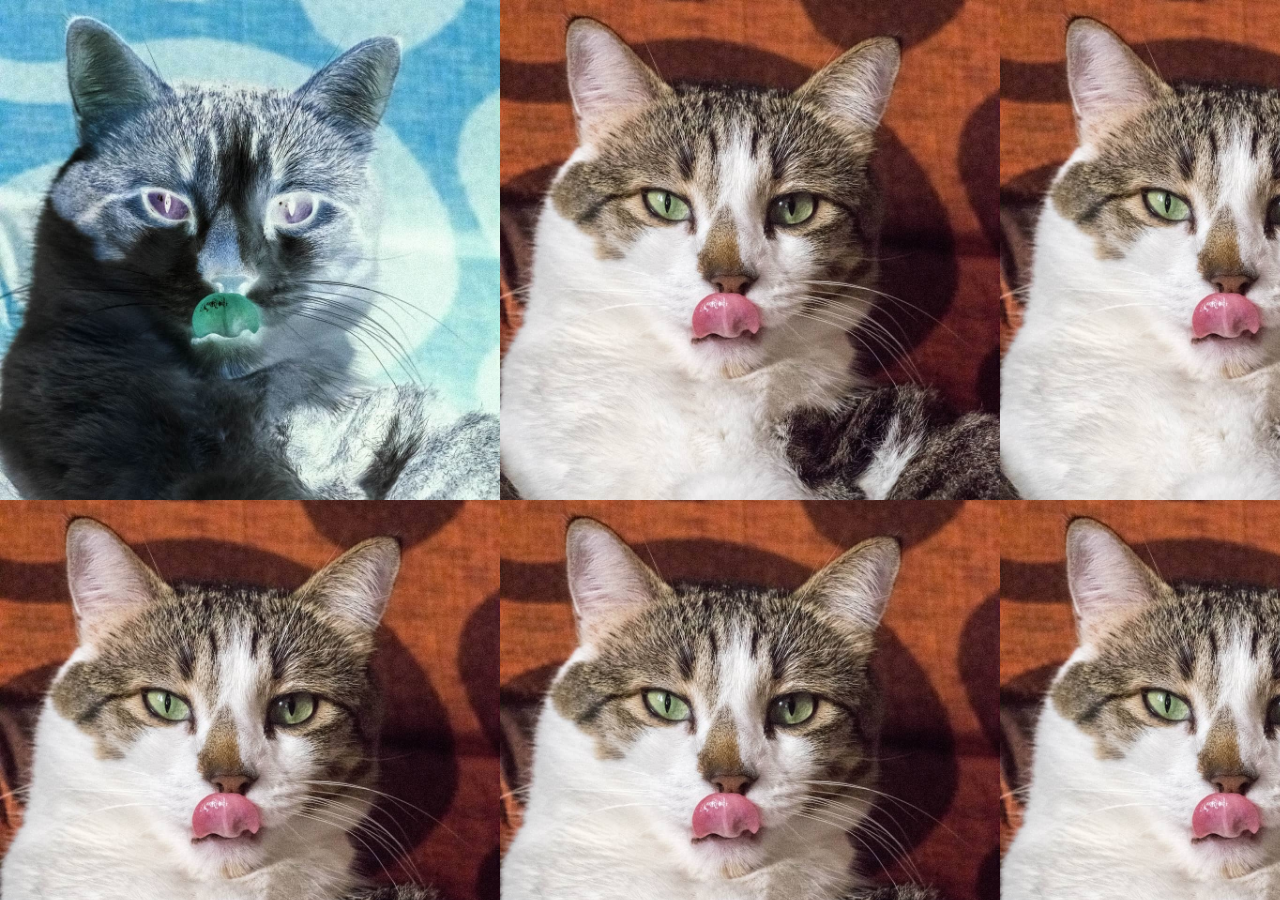
==== docs/index.html @ 54eb99b0 "Initial commit" ====
<!DOCTYPE html><html lang="en"><head><meta charset="UTF-8"><link rel="icon" type="image/svg+xml" href=""><meta name="viewport" content="width=device-width,initial-scale=1"><title>Vite Template</title><script type="module" crossorigin src="./assets/index-7d7571ed.js"></script><link rel="stylesheet" href="./assets/index-2f7640f8.css"></head><body><img src="./assets/anubis-5f72ae64.jpg" width="500px" alt="anubis"></body></html>
---- docs/assets/index-2f7640f8.css ----
html{-webkit-text-size-adjust:100%;line-height:1.15}body{margin:0}main{display:block}h1{font-size:2em;margin:.67em 0}hr{box-sizing:content-box;height:0;overflow:visible}pre{font-family:monospace,monospace;font-size:1em}a{background-color:transparent}abbr[title]{border-bottom:none;text-decoration:underline;-webkit-text-decoration:underline dotted;text-decoration:underline dotted}b,strong{font-weight:bolder}code,kbd,samp{font-family:monospace,monospace;font-size:1em}small{font-size:80%}sub,sup{font-size:75%;line-height:0;position:relative;vertical-align:baseline}sub{bottom:-.25em}sup{top:-.5em}img{border-style:none}button,input,optgroup,select,textarea{font-family:inherit;font-size:100%;line-height:1.15;margin:0}button,input{overflow:visible}button,select{text-transform:none}[type=button],[type=reset],[type=submit],button{-webkit-appearance:button}[type=button]::-moz-focus-inner,[type=reset]::-moz-focus-inner,[type=submit]::-moz-focus-inner,button::-moz-focus-inner{border-style:none;padding:0}[type=button]:-moz-focusring,[type=reset]:-moz-focusring,[type=submit]:-moz-focusring,button:-moz-focusring{outline:1px dotted ButtonText}fieldset{padding:.35em .75em .625em}legend{box-sizing:border-box;color:inherit;display:table;max-width:100%;padding:0;white-space:normal}progress{vertical-align:baseline}textarea{overflow:auto}[type=checkbox],[type=radio]{box-sizing:border-box;padding:0}[type=number]::-webkit-inner-spin-button,[type=number]::-webkit-outer-spin-button{height:auto}[type=search]{-webkit-appearance:textfield;outline-offset:-2px}[type=search]::-webkit-search-decoration{-webkit-appearance:none}::-webkit-file-upload-button{-webkit-appearance:button;font:inherit}details{display:block}summary{display:list-item}template{display:none}[hidden]{display:none}*,:after,:before{box-sizing:border-box}img{display:block;max-width:100%}ul{list-style:none;margin-bottom:0;margin-top:0;padding-left:0}a{color:inherit;text-decoration:none}body{background-image:url(./anubis-5f72ae64.jpg);background-size:contain;filter:invert(1)}
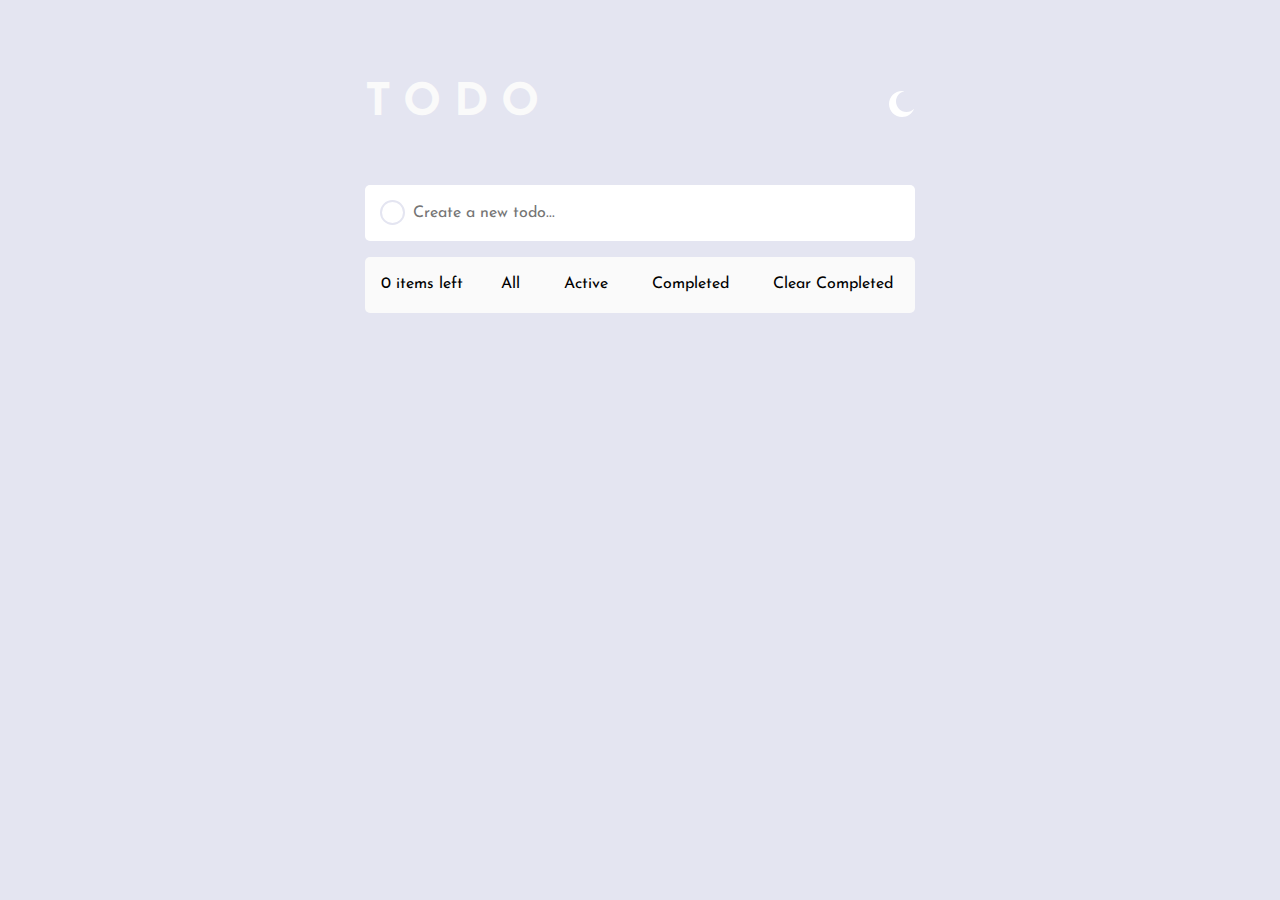
==== commit 283d5361: "Todo App" ====
--- a/docs/index.html
+++ b/docs/index.html
@@ -1 +1 @@
-<!DOCTYPE html><html lang="en"><head><meta charset="UTF-8"><link rel="icon" type="image/svg+xml" href=""><meta name="viewport" content="width=device-width,initial-scale=1"><title>Vite Template</title><script type="module" crossorigin src="./assets/index-7d7571ed.js"></script><link rel="stylesheet" href="./assets/index-2f7640f8.css"></head><body><img src="./assets/anubis-5f72ae64.jpg" width="500px" alt="anubis"></body></html>+<!DOCTYPE html><html lang="en"><head><meta charset="UTF-8"><meta http-equiv="X-UA-Compatible" content="IE=edge"><link rel="icon" type="image/svg+xml" href=""><meta name="viewport" content="width=device-width,initial-scale=1"><link rel="preconnect" href="https://fonts.googleapis.com"><link rel="preconnect" href="https://fonts.gstatic.com" crossorigin><link href="https://fonts.googleapis.com/css2?family=Josefin+Sans:wght@400;700&display=swap" rel="stylesheet"><title>Vite Template</title><script type="module" crossorigin src="./assets/index-7a164b6f.js"></script><link rel="stylesheet" href="./assets/index-80c2f094.css"></head><body><header class="header"><h1 class="title">TODO</h1><img src="./assets/icon-moon-dadf6d0a.svg" alt="Icono de Luna" class="icon icon--theme"></header><main class="main"><form id="create-todo"><label for="todo-input" class="todo-decoration"></label> <input type="text" name="todo" class="input" id="todo-input" placeholder="Create a new todo..."></form><div class="tasks"><div id="task-items" class="tasks__items"></div><div id="task-filters" class="tasks__filters"><span class="items-left">0 items left</span> <button class="button button--all">All</button> <button id="active" class="button button--active">Active</button> <button id="completed" class="button button--completed">Completed</button> <button id="clear" class="button button--clear">Clear Completed</button></div></div></main><footer class="footer"></footer></body></html>--- a/docs/assets/index-80c2f094.css
+++ b/docs/assets/index-80c2f094.css
@@ -0,0 +1 @@
+/*! normalize.css v8.0.1 | MIT License | github.com/necolas/normalize.css */html{-webkit-text-size-adjust:100%;line-height:1.15}body{margin:0}main{display:block}h1{font-size:2em;margin:.67em 0}hr{box-sizing:content-box;height:0;overflow:visible}pre{font-family:monospace,monospace;font-size:1em}a{background-color:transparent}abbr[title]{border-bottom:none;text-decoration:underline;-webkit-text-decoration:underline dotted;text-decoration:underline dotted}b,strong{font-weight:bolder}code,kbd,samp{font-family:monospace,monospace;font-size:1em}small{font-size:80%}sub,sup{font-size:75%;line-height:0;position:relative;vertical-align:baseline}sub{bottom:-.25em}sup{top:-.5em}img{border-style:none}button,input,optgroup,select,textarea{font-family:inherit;font-size:100%;line-height:1.15;margin:0}button,input{overflow:visible}button,select{text-transform:none}[type=button],[type=reset],[type=submit],button{-webkit-appearance:button}[type=button]::-moz-focus-inner,[type=reset]::-moz-focus-inner,[type=submit]::-moz-focus-inner,button::-moz-focus-inner{border-style:none;padding:0}[type=button]:-moz-focusring,[type=reset]:-moz-focusring,[type=submit]:-moz-focusring,button:-moz-focusring{outline:1px dotted ButtonText}fieldset{padding:.35em .75em .625em}legend{box-sizing:border-box;color:inherit;display:table;max-width:100%;padding:0;white-space:normal}progress{vertical-align:baseline}textarea{overflow:auto}[type=checkbox],[type=radio]{box-sizing:border-box;padding:0}[type=number]::-webkit-inner-spin-button,[type=number]::-webkit-outer-spin-button{height:auto}[type=search]{-webkit-appearance:textfield;outline-offset:-2px}[type=search]::-webkit-search-decoration{-webkit-appearance:none}::-webkit-file-upload-button{-webkit-appearance:button;font:inherit}details{display:block}summary{display:list-item}template{display:none}[hidden]{display:none}*,:after,:before{box-sizing:border-box}img{display:block;max-width:100%}ul{list-style:none;margin-bottom:0;margin-top:0;padding-left:0}a{color:inherit;text-decoration:none}:root{--bright-blue:#3a7bfd;--check-background:linear-gradient #57ddff to #c058f3;--very-dark-blue:#161722;--very-dark-desaturated-blue:#25273c;--light-grayish-blue:#cacde8;--light-grayish-blue-hover:#e4e5f1;--dark-grayish-blue:#777a92;--very-dark-grayish-blue:#4d5066;--very-light-gray:#fafafa;--very-light-grayish-blue:#e4e5f1}@supports (color:hsl(0 0% 0%/0)){:root{--very-dark-grayish-blue:#393a4c}}@supports (color:hsl(0 0% 0%/0)){:root{--light-grayish-blue:#d2d3db}}@supports (color:hsl(0 0% 0%/0)){:root{--dark-grayish-blue:#9394a5}}@supports (color:hsl(0 0% 0%/0)){:root{--very-dark-grayish-blue:#484b6a}}:root{--primary-font:"Josefin Sans",sans-serif;--weight-m:400;--weight-l:700}body{background-color:#e4e5f1;background-color:var(--very-light-grayish-blue);background-image:url(assets/images/bg-desktop-light.jpg);background-position:top;background-repeat:no-repeat;font-family:Josefin Sans,sans-serif;font-family:var(--primary-font);margin-left:auto;margin-right:auto;max-width:1440px}.title{color:#fafafa;color:var(--very-light-gray);font-size:2.8rem;letter-spacing:.8rem}.main{margin-left:auto;margin-right:auto;max-width:550px}.tasks__filters{align-items:center;background-color:#fafafa;background-color:var(--very-light-gray);border-radius:5px;display:flex;flex-flow:row nowrap;height:3.5rem;justify-content:space-between;padding:0 1rem;width:100%}.button{background-color:transparent;border:none}.input{border:none;border-radius:5px;height:3.5rem;margin-bottom:1rem;padding-left:3rem;width:550px}.todo-decoration{border:2px solid #e4e5f1;border:2px solid var(--very-light-grayish-blue);border-radius:50%;display:block;height:25px;left:15px;position:relative;top:40px;width:25px}.tasks__item{flex-flow:row-reverse nowrap;height:3.5rem;justify-content:start;padding-left:3rem;position:relative}.tasks__item,.tasks__starter-screen{align-items:center;background-color:#fafafa;background-color:var(--very-light-gray);border-radius:5px;display:flex;width:100%}.tasks__starter-screen{flex-flow:column nowrap;height:7rem;justify-content:center}.cross{position:absolute;right:1rem}.header{align-items:center;display:flex;flex-flow:row nowrap;justify-content:space-between;margin-left:auto;margin-right:auto;max-width:550px;padding-top:3rem}
